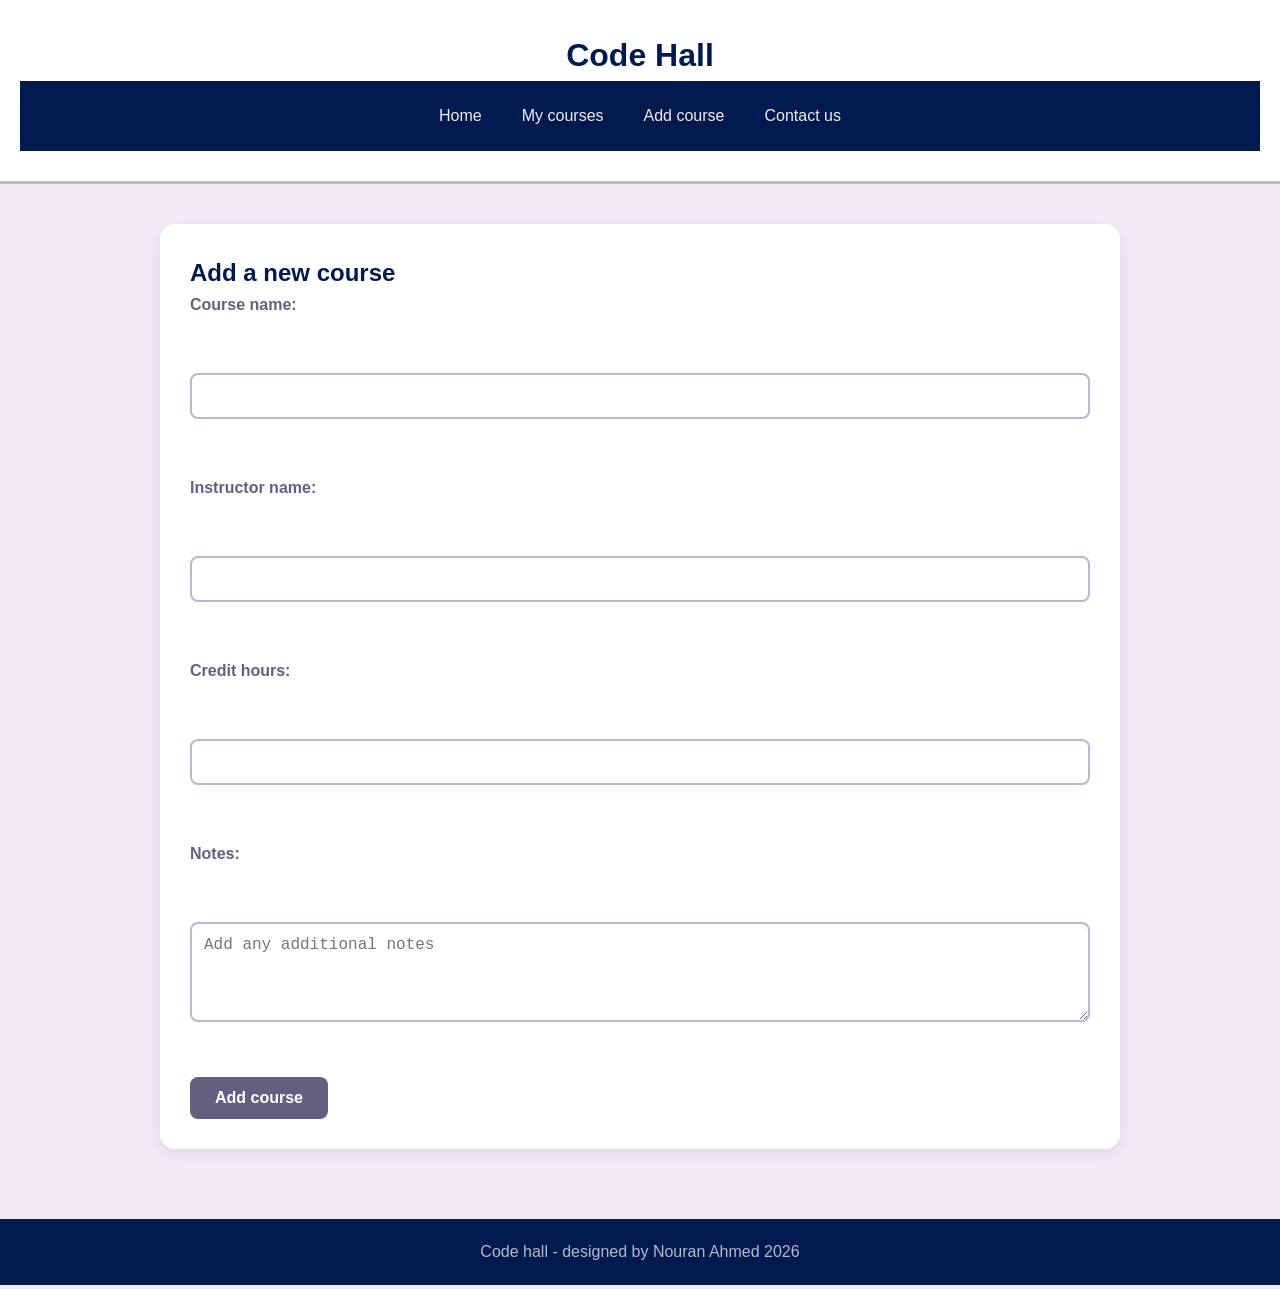
==== add course.html @ 9b5664d4 "Add files via upload" ====
<!DOCTYPE html>
<html lang="en">
<head>
    <meta charset="UTF-8">
    <meta name="viewport" content="width=device-width, initial-scale=1.0">
    <title>Add course</title>
    <link rel="stylesheet" href="style.css">
</head>
<body>
    <header>
      <h1>Code Hall</h1>
      <nav>
        <ul>
          <li>
             <a href="index.html">Home</a>
          </li>
          <li>
             <a href="my courses.html">My courses</a>
          </li>
          <li>
             <a href="add course.html">Add course</a>
          </li>
          <li>
             <a href="contact us.html">Contact us</a>
          </li>
        </ul>
      </nav>
    </header>
    <main>
      <section>
         <h2>Add a new course</h2>
         <form method="post">
            <label for="course name"> Course name: </label></br>
            <input type="text" name="course name" id="course name" required><br>
            <label for="instructor name"> Instructor name: </label><br>
            <input type="text" name="instrucor name" id="instructor name" required><br>
            <label for="credit hours"> Credit hours: </label><br>
            <input type="text" name="credit hours" id="credit hours" required><br>
            <label for="notes">Notes:</label><br>
            <textarea id="notes" name="notes" placeholder="Add any additional notes" rows="4" ></textarea><br>
            <button type="submit" name>Add course</button>
         </form>
      </secion>
    </main>
    <footer>Code hall - designed by Nouran Ahmed 2026</footer>
</body>   
</html>
---- style.css ----
* {
    margin: 0;
    padding: 0;
    box-sizing: border-box;
}

body {
    font-family: 'Segoe UI', Tahoma, Geneva, Verdana, sans-serif;
    background-color: #F2EBF4; 
    color: #001A4F; 
    line-height: 1.6;
    display: flex;
    flex-direction:column;
    min-height: 100vh;
}
html{
    height: 100%;
}

header {
    background: white;
    color: #001A4F; 
    text-align: center;
    padding: 30px 20px;
    border-bottom: 3px solid #B4BACF; 
}

nav ul {
    display: flex;
    justify-content: center;
    list-style: none;
    background-color: #001A4F; 
    padding: 10px 0;
    position: sticky;
    top: 0;
    z-index: 1000;
}

nav ul li a {
    color: #F2EBF4; 
    text-decoration: none;
    padding: 12px 20px;
    display: block;
    font-weight: 500;
    transition: 0.4s;
}

nav ul li a:hover {
    background-color: #645F80; 
    color: white;
}

main {
    max-width: 1000px;
    margin: 20px auto;
    padding: 20px;
    flex: 1;
    width: 100%;
}

section {
    background: white;
    padding: 30px;
    margin-bottom: 30px;
    border-radius: 15px;
    box-shadow: 0 5px 15px rgba(0, 26, 79, 0.1); /* Subtle Navy Shadow */
    animation: fadeIn 0.8s ease-in-out;
}

table {
    width: 100%;
    border-collapse: collapse;
    margin-top: 20px;
    overflow: hidden;
    border-radius: 10px;
}

th {
    background-color: #001A4F; 
    color: white;
    padding: 15px;
    text-transform: uppercase;
    font-size: 14px;
}

td {
    padding: 12px;
    text-align: center;
    border-bottom: 1px solid #B4BACF;
}

tr:nth-child(even) {
    background-color: #F2EBF4;
}

tr:hover {
    background-color: #B4BACF;
    color: #001A4F;
    transition: 0.3s;
}

form {
    display: flex;
    flex-direction: column;
    gap: 15px;
}

form label {
    font-weight: bold;
    color: #645F80; 
}

form input, form textarea {
    width: 100%;
    padding: 12px;
    border: 2px solid #B4BACF;
    border-radius: 8px;
    font-size: 16px;
    transition: 0.3s;
}

form input:focus, form textarea:focus {
    border-color: #001A4F; 
    outline: none;
    background-color: #fdfbff;
}

button {
    background-color: #645F80; 
    color: white;
    padding: 12px 25px;
    border: none;
    border-radius: 8px;
    cursor: pointer;
    font-size: 16px;
    font-weight: bold;
    transition: 0.3s;
    align-self: flex-start;
}

button:hover {
    background-color: #001A4F; 
    transform: translateY(-2px);
    box-shadow: 0 4px 8px rgba(0,0,0,0.2);
}

footer {
    text-align: center;
    padding: 20px;
    background-color: #001A4F;
    color: #B4BACF;
}

@keyframes fadeIn {
    from { opacity: 0; transform: translateY(10px); }
    to { opacity: 1; transform: translateY(0); }
}


@media (max-width: 768px) {
    nav ul {
        flex-wrap: wrap;
        justify-content: space-around;
    }

    /* 1. Remove the 'display: block' that was breaking the table */
    table, thead, tbody, th, td, tr {
        display: table; /* Reset to default table behavior */
        width: 100%;
    }

    /* 2. Enable horizontal scrolling for the table container instead of stacking */
    main {
        padding: 10px;
    }

    section {
        padding: 15px;
        overflow-x: auto; /* This allows the table to scroll if it's too wide */
    }

    table {
        min-width: 600px; /* Ensures the table stays readable on small screens */
    }

    td, th {
        padding: 10px 5px;
        font-size: 14px;
    }
}
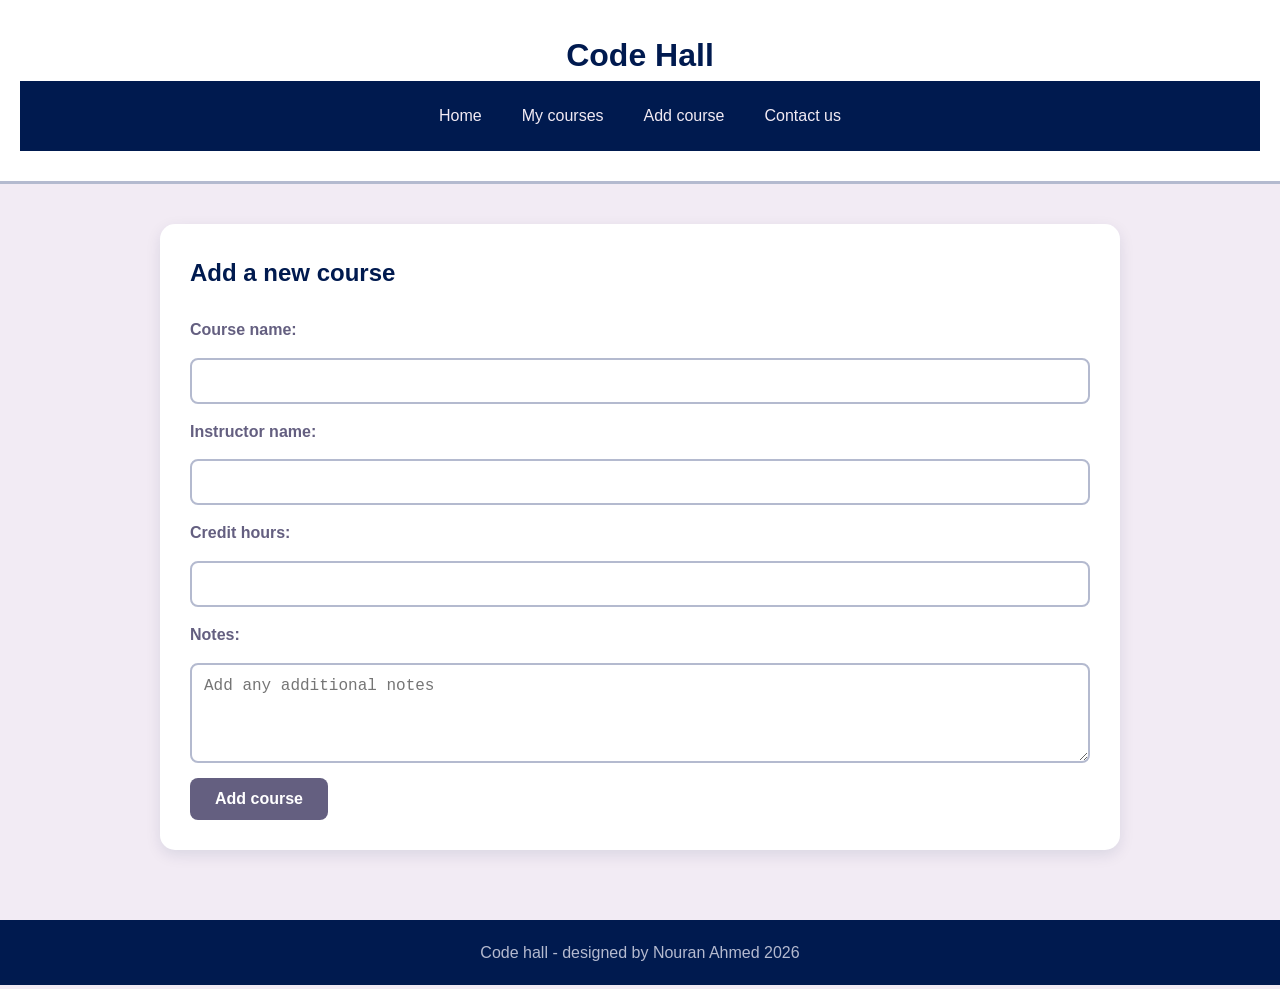
==== commit c82a6291: "Add files via upload" ====
--- a/add course.html
+++ b/add course.html
@@ -30,14 +30,14 @@
       <section>
          <h2>Add a new course</h2>
          <form method="post">
-            <label for="course name"> Course name: </label></br>
-            <input type="text" name="course name" id="course name" required><br>
-            <label for="instructor name"> Instructor name: </label><br>
-            <input type="text" name="instrucor name" id="instructor name" required><br>
-            <label for="credit hours"> Credit hours: </label><br>
-            <input type="text" name="credit hours" id="credit hours" required><br>
-            <label for="notes">Notes:</label><br>
-            <textarea id="notes" name="notes" placeholder="Add any additional notes" rows="4" ></textarea><br>
+            <label for="course name"> Course name: </label>
+            <input type="text" name="course name" id="course name" required>
+            <label for="instructor name"> Instructor name: </label>
+            <input type="text" name="instrucor name" id="instructor name" required>
+            <label for="credit hours"> Credit hours: </label>
+            <input type="text" name="credit hours" id="credit hours" required>
+            <label for="notes">Notes:</label>
+            <textarea id="notes" name="notes" placeholder="Add any additional notes" rows="4" ></textarea>
             <button type="submit" name>Add course</button>
          </form>
       </secion>
--- a/style.css
+++ b/style.css
@@ -49,7 +49,9 @@
     background-color: #645F80; 
     color: white;
 }
-
+h2{
+    margin-bottom:25px;
+}
 main {
     max-width: 1000px;
     margin: 20px auto;
@@ -156,35 +158,47 @@
     to { opacity: 1; transform: translateY(0); }
 }
 
-
 @media (max-width: 768px) {
     nav ul {
-        flex-wrap: wrap;
-        justify-content: space-around;
-    }
-
-    /* 1. Remove the 'display: block' that was breaking the table */
+        display:felx;
+        flex-direction: row;
+        flex-wrap: nowrap;
+        justify-content: center;
+    }
+
+    nav ul li a {
+        padding: 10px 15px;
+        font-size: 14px;
+    }
+
     table, thead, tbody, th, td, tr {
-        display: table; /* Reset to default table behavior */
+        display: revert; 
+    }
+
+    table {
         width: 100%;
-    }
-
-    /* 2. Enable horizontal scrolling for the table container instead of stacking */
-    main {
-        padding: 10px;
-    }
-
+        margin-top: 10px;
+    }
+
+    /* Wrap the table in a scrollable area if it's too wide for the phone */
     section {
         padding: 15px;
-        overflow-x: auto; /* This allows the table to scroll if it's too wide */
-    }
-
-    table {
-        min-width: 600px; /* Ensures the table stays readable on small screens */
-    }
-
-    td, th {
+        overflow-x: auto; 
+        -webkit-overflow-scrolling: touch;
+    }
+
+    th, td {
         padding: 10px 5px;
-        font-size: 14px;
-    }
-}
+        font-size: 13px;
+        text-align: center;
+        border-bottom: 1px solid #eee;
+        white-space: nowrap; 
+    }
+
+    th {
+        font-size: 12px;
+    }
+    h2{
+    margin-bottom:15px;
+    }
+}
